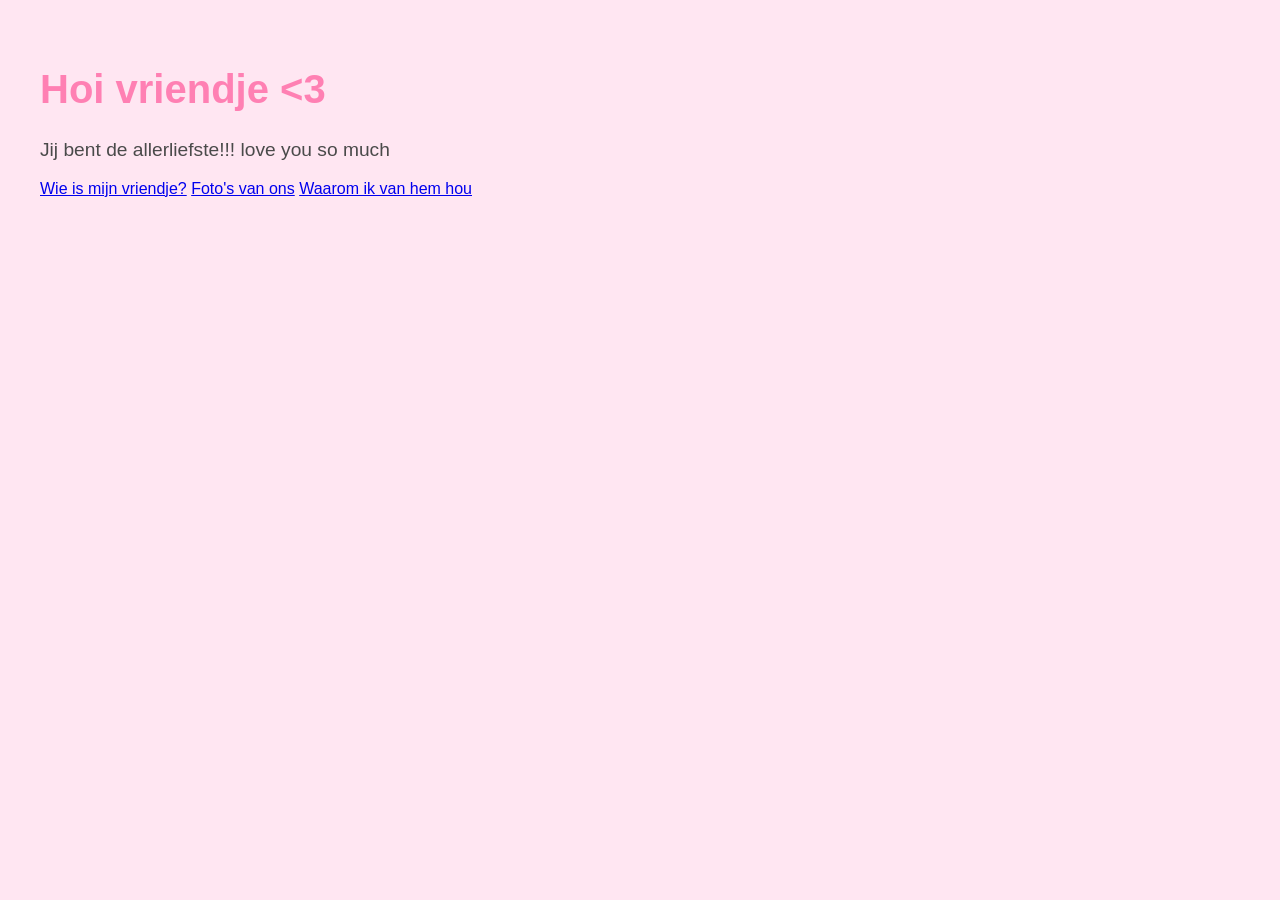
==== index.html @ fbab8a8b "Update index.html" ====
<!DOCTYPE html>
<html lang="nl">
<head>
    <meta charset="UTF-8">
    <title>Home</title>
    <link rel="stylesheet" href="main.css">
</head>

<body>

    <h1>Hoi vriendje <3 </h1>

    <p>
        Jij bent de allerliefste!!! 
        love you so much
    </p>

    <!-- HARTJES-KNOPEN LINKSONDER -->
    <div class="knoppenbalk">
        <a href="justin.html" class="hartknop">Wie is mijn vriendje?</a>
        <a href="fotos.html" class="hartknop">Foto's van ons</a>
        <a href="waarom ly.html" class="hartknop">Waarom ik van hem hou</a>
    </div>

</body>
</html>
---- main.css ----
/* Achtergrond en basis */
body {
    background-color: #ffe6f2;
    font-family: "Arial", sans-serif;
    margin: 0;
    padding: 40px;
    color: #4a4a4a;
}

/* Titelstijl */
h1 {
    color: #ff80b3;
    text-align: left;
    font-size: 2.5rem;
}

/* Tekststijl */
p {
    text-align: left;
    font-size: 1.2rem;
}

/* Knop op de homepagina */
.knop {
    display: inline-block;
    background-color: #ff80b3;
    color: white;
    padding: 12px 20px;
    border-radius: 8px;
    text-decoration: none;
    font-size: 1.2rem;
    margin-top: 20px;
    text-align: center;
}

.knop:hover {
    background-color: #ff4d94;
}

/* Layout voor de Justin-pagina */
.justin-pagina {
    display: flex;
    justify-content: space-between;
    align-items: flex-start;
    padding: 40px;
}

/* Linkerkant: tekst */
.justin-tekst {
    width: 55%;
}

/* Rechterkant: foto's */
.justin-fotos {
    width: 40%;
    text-align: right;
}

/* Terug-knop linksonder */
.terug {
    position: fixed;
    bottom: 20px;
    left: 20px;
    background-color: #ff80b3;
    color: white;
    padding: 10px 16px;
    border-radius: 8px;
    text-decoration: none;
    font-size: 1rem;
}

.terug:hover {
    background-color: #ff4d94;
}

/* Roze kader om de tekst */
.kader {
    border: 4px solid #ff80b3;
    background-color: #ffd9ec;
    padding: 20px;
    border-radius: 12px;
    box-shadow: 0 0 10px rgba(255, 128, 179, 0.4);
}
.justin-fotos {
    display: flex;
    flex-direction: column;
    align-items: flex-end;
}

.justin-foto {
    width: 250px;          /* allemaal even breed */
    height: 250px;         /* allemaal even hoog */
    object-fit: cover;     /* foto wordt mooi bijgesneden */
    border-radius: 12px;
    margin-bottom: 20px;
    border: 4px solid #ff80b3;
}
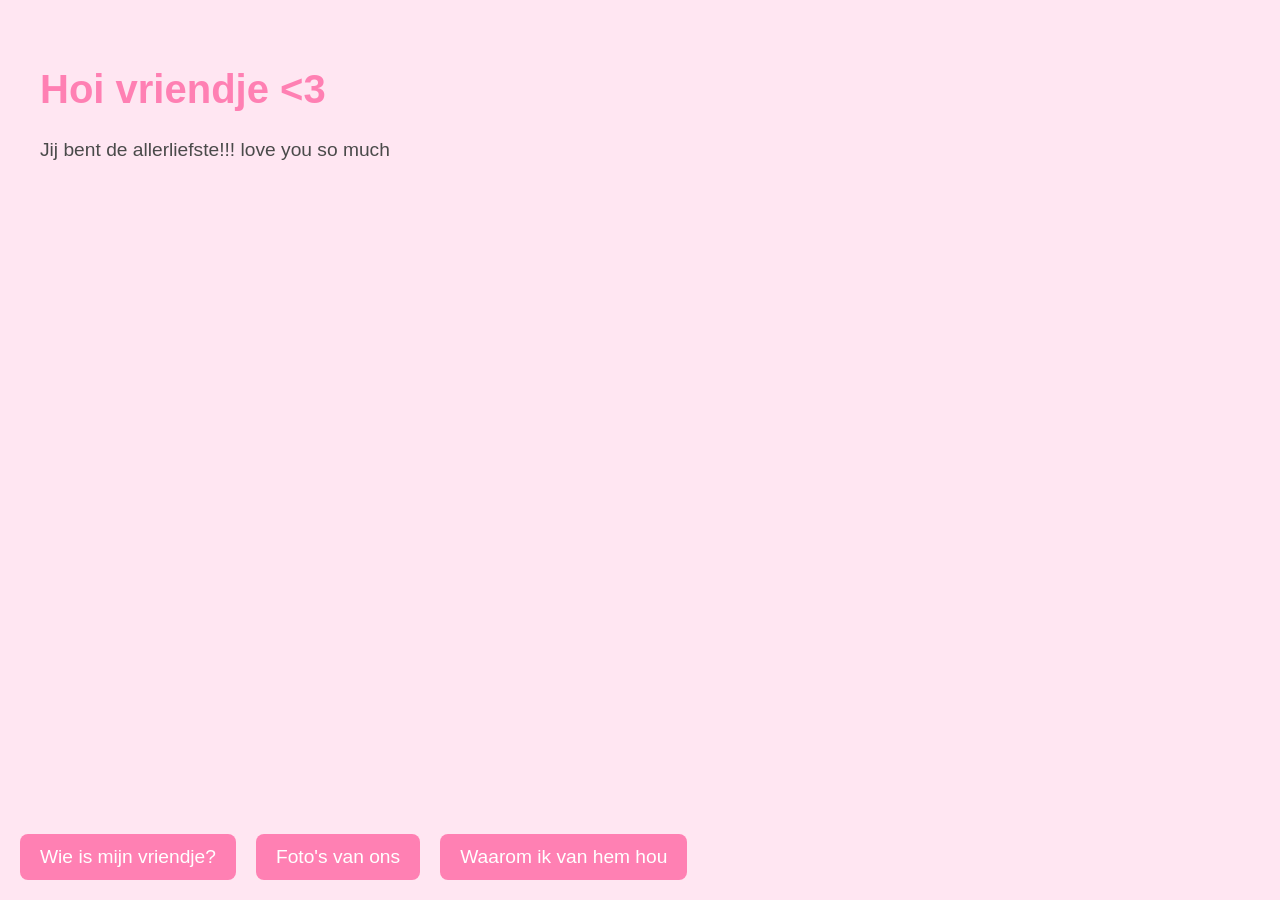
==== commit e8510208: "Update index.html" ====
--- a/index.html
+++ b/index.html
@@ -17,9 +17,9 @@
 
     <!-- HARTJES-KNOPEN LINKSONDER -->
     <div class="knoppenbalk">
-        <a href="justin.html" class="hartknop">Wie is mijn vriendje?</a>
-        <a href="fotos.html" class="hartknop">Foto's van ons</a>
-        <a href="waarom ly.html" class="hartknop">Waarom ik van hem hou</a>
+        <a href="justin.html" class="knop">Wie is mijn vriendje?</a>
+        <a href="fotos.html" class="knop">Foto's van ons</a>
+        <a href="waarom ly.html" class="knop">Waarom ik van hem hou</a>
     </div>
 
 </body>
--- a/main.css
+++ b/main.css
@@ -52,8 +52,18 @@
 
 /* Rechterkant: foto's */
 .justin-fotos {
-    width: 40%;
-    text-align: right;
+    display: flex;
+    flex-direction: column;
+    align-items: flex-end;
+}
+
+.justin-foto {
+    width: 250px;
+    height: 250px;
+    object-fit: cover;
+    border-radius: 12px;
+    margin-bottom: 20px;
+    border: 4px solid #ff80b3;
 }
 
 /* Terug-knop linksonder */
@@ -81,17 +91,54 @@
     border-radius: 12px;
     box-shadow: 0 0 10px rgba(255, 128, 179, 0.4);
 }
-.justin-fotos {
+
+/* Knoppenbalk linksonder */
+.knoppenbalk {
+    position: fixed;
+    bottom: 20px;
+    left: 20px;
     display: flex;
-    flex-direction: column;
-    align-items: flex-end;
+    gap: 20px;
 }
 
-.justin-foto {
-    width: 250px;          /* allemaal even breed */
-    height: 250px;         /* allemaal even hoog */
-    object-fit: cover;     /* foto wordt mooi bijgesneden */
-    border-radius: 12px;
-    margin-bottom: 20px;
-    border: 4px solid #ff80b3;
+/* Echte hartvorm-knoppen */
+.hartknop {
+    position: relative;
+    background-color: #ff80b3;
+    color: white;
+    padding: 18px 28px;
+    text-decoration: none;
+    font-size: 1rem;
+    font-weight: bold;
+    border-radius: 50px;
+    display: inline-block;
+    transition: transform 0.2s ease, background-color 0.2s ease;
 }
+
+/* De twee bovenste rondingen van het hart */
+.hartknop::before,
+.hartknop::after {
+    content: "";
+    position: absolute;
+    width: 28px;
+    height: 28px;
+    background-color: #ff80b3;
+    border-radius: 50%;
+    top: -14px;
+}
+
+/* Linker ronding */
+.hartknop::before {
+    left: 10px;
+}
+
+/* Rechter ronding */
+.hartknop::after {
+    right: 10px;
+}
+
+/* Hover-effect: schattige bounce */
+.hartknop:hover {
+    background-color: #ff4d94;
+    transform: scale(1.08);
+}
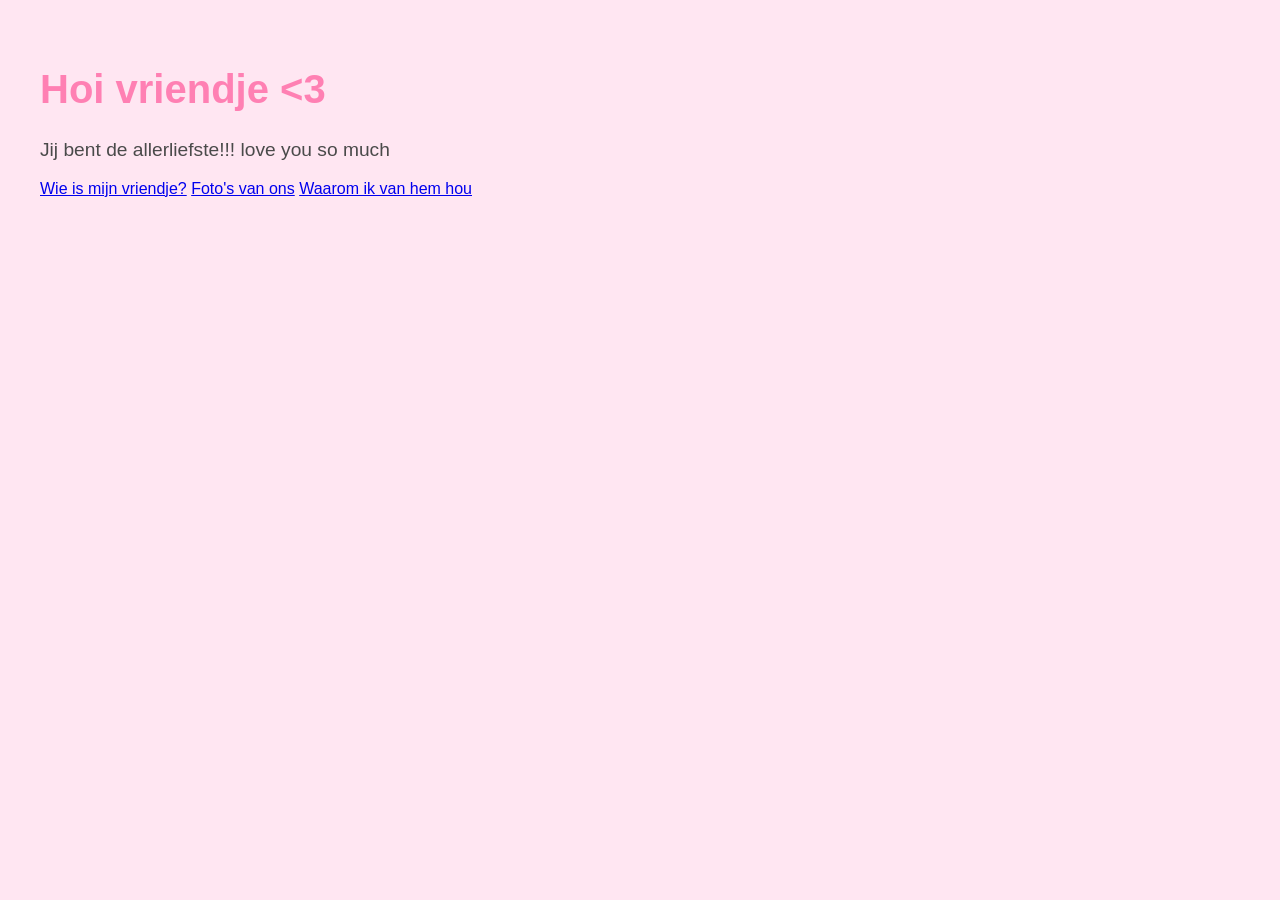
==== commit bb69a52e: "Update index.html" ====
--- a/index.html
+++ b/index.html
@@ -15,11 +15,11 @@
         love you so much
     </p>
 
-    <!-- HARTJES-KNOPEN LINKSONDER -->
-    <div class="knoppenbalk">
-        <a href="justin.html" class="knop">Wie is mijn vriendje?</a>
-        <a href="fotos.html" class="knop">Foto's van ons</a>
-        <a href="waarom ly.html" class="knop">Waarom ik van hem hou</a>
+    <!-- KNOPPEN ONDER -->
+    <div class="knoppen-midden">
+        <a href="justin.html" class="onderknop">Wie is mijn vriendje?</a>
+        <a href="fotos.html" class="onderknop">Foto's van ons</a>
+        <a href="waarom ly.html" class="onderknop">Waarom ik van hem hou</a>
     </div>
 
 </body>
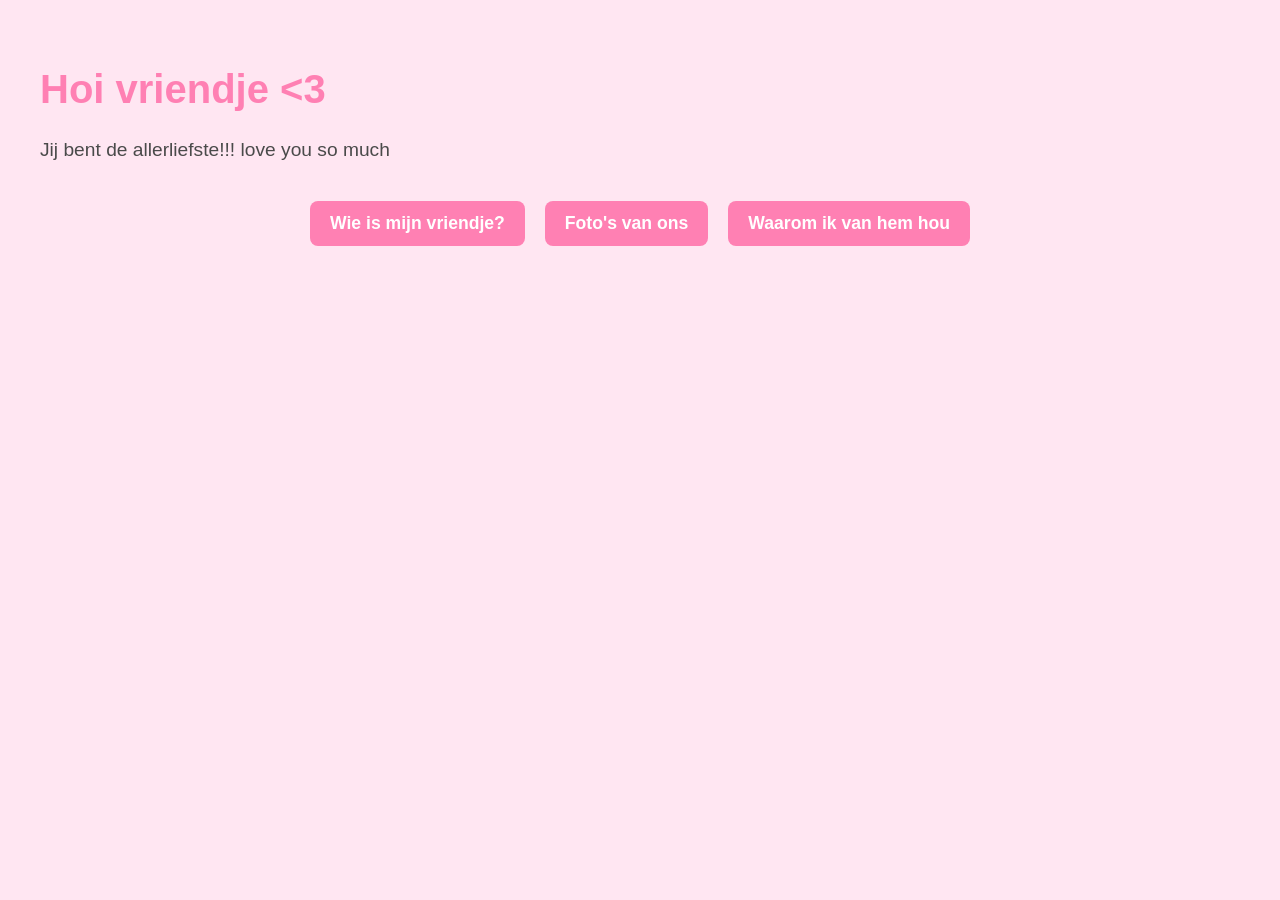
==== commit 6fae96df: "Update index.html" ====
--- a/index.html
+++ b/index.html
@@ -8,14 +8,14 @@
 
 <body>
 
-    <h1>Hoi vriendje <3 </h1>
+    <h1>Hoi vriendje &lt;3</h1>
 
     <p>
         Jij bent de allerliefste!!! 
         love you so much
     </p>
 
-    <!-- KNOPPEN ONDER -->
+    <!-- GECENTREERDE KNOPPEN -->
     <div class="knoppen-midden">
         <a href="justin.html" class="onderknop">Wie is mijn vriendje?</a>
         <a href="fotos.html" class="onderknop">Foto's van ons</a>
--- a/main.css
+++ b/main.css
@@ -18,23 +18,6 @@
 p {
     text-align: left;
     font-size: 1.2rem;
-}
-
-/* Knop op de homepagina */
-.knop {
-    display: inline-block;
-    background-color: #ff80b3;
-    color: white;
-    padding: 12px 20px;
-    border-radius: 8px;
-    text-decoration: none;
-    font-size: 1.2rem;
-    margin-top: 20px;
-    text-align: center;
-}
-
-.knop:hover {
-    background-color: #ff4d94;
 }
 
 /* Layout voor de Justin-pagina */
@@ -92,53 +75,27 @@
     box-shadow: 0 0 10px rgba(255, 128, 179, 0.4);
 }
 
-/* Knoppenbalk linksonder */
-.knoppenbalk {
-    position: fixed;
-    bottom: 20px;
-    left: 20px;
+/* GECENTREERDE KNOPPEN OP DE HOME */
+.knoppen-midden {
     display: flex;
+    justify-content: center;
     gap: 20px;
+    margin-top: 40px;
 }
 
-/* Echte hartvorm-knoppen */
-.hartknop {
-    position: relative;
+/* Normale roze knoppen */
+.onderknop {
     background-color: #ff80b3;
     color: white;
-    padding: 18px 28px;
+    padding: 12px 20px;
+    border-radius: 8px;
     text-decoration: none;
-    font-size: 1rem;
+    font-size: 1.1rem;
     font-weight: bold;
-    border-radius: 50px;
-    display: inline-block;
-    transition: transform 0.2s ease, background-color 0.2s ease;
+    transition: background-color 0.2s ease, transform 0.2s ease;
 }
 
-/* De twee bovenste rondingen van het hart */
-.hartknop::before,
-.hartknop::after {
-    content: "";
-    position: absolute;
-    width: 28px;
-    height: 28px;
-    background-color: #ff80b3;
-    border-radius: 50%;
-    top: -14px;
+.onderknop:hover {
+    background-color: #ff4d94;
+    transform: scale(1.05);
 }
-
-/* Linker ronding */
-.hartknop::before {
-    left: 10px;
-}
-
-/* Rechter ronding */
-.hartknop::after {
-    right: 10px;
-}
-
-/* Hover-effect: schattige bounce */
-.hartknop:hover {
-    background-color: #ff4d94;
-    transform: scale(1.08);
-}
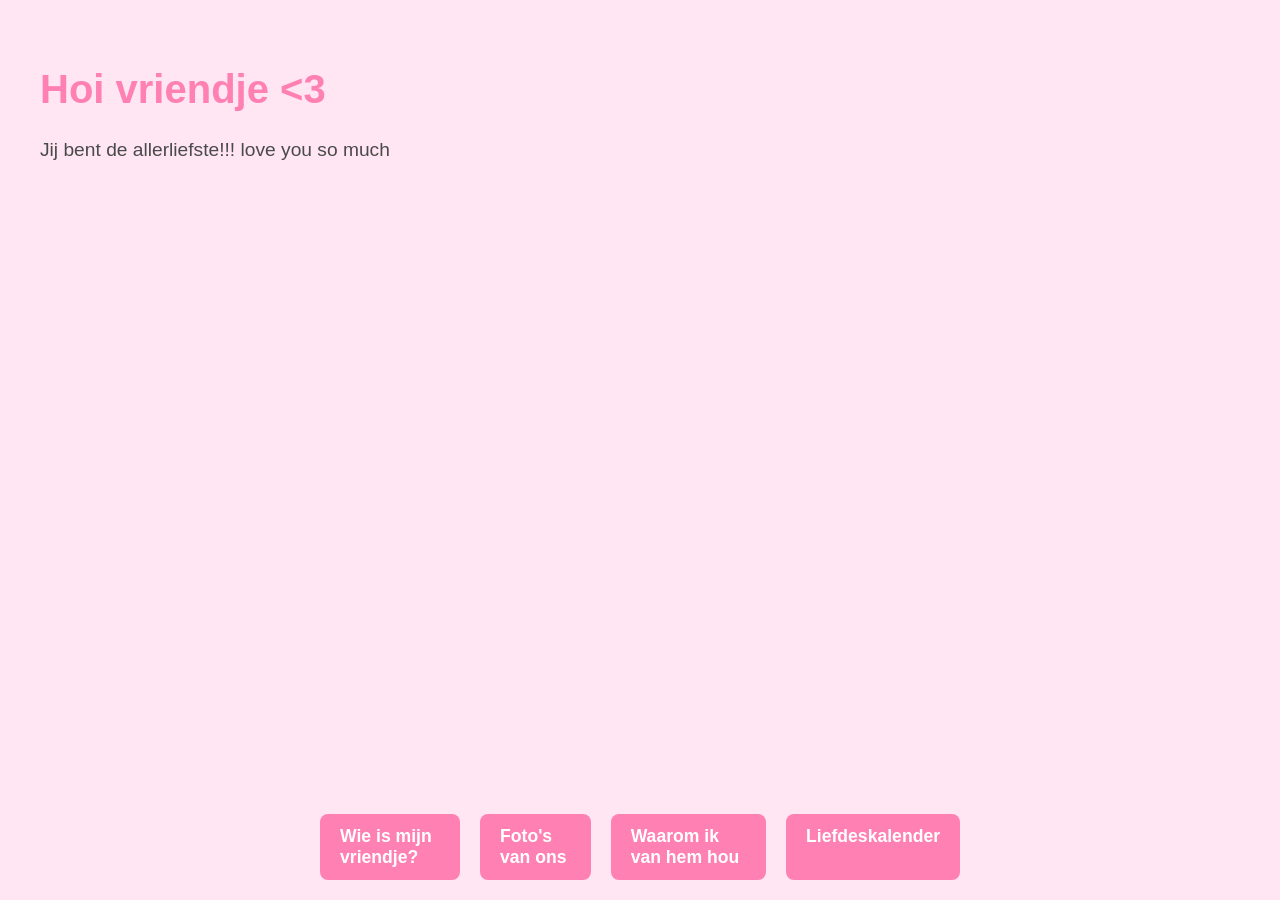
==== commit f1c42b8f: "Add link to Liefdeskalender in index.html" ====
--- a/index.html
+++ b/index.html
@@ -20,6 +20,7 @@
         <a href="justin.html" class="onderknop">Wie is mijn vriendje?</a>
         <a href="fotos.html" class="onderknop">Foto's van ons</a>
         <a href="waarom ly.html" class="onderknop">Waarom ik van hem hou</a>
+        <a href="calendar.html" class="onderknop">Liefdeskalender</a>
     </div>
 
 </body>
--- a/main.css
+++ b/main.css
@@ -75,12 +75,14 @@
     box-shadow: 0 0 10px rgba(255, 128, 179, 0.4);
 }
 
-/* GECENTREERDE KNOPPEN OP DE HOME */
+/* KNOPPEN ONDERAAN EN GECENTREERD */
 .knoppen-midden {
+    position: fixed;
+    bottom: 20px;
+    left: 50%;
+    transform: translateX(-50%);
     display: flex;
-    justify-content: center;
     gap: 20px;
-    margin-top: 40px;
 }
 
 /* Normale roze knoppen */
@@ -99,3 +101,87 @@
     background-color: #ff4d94;
     transform: scale(1.05);
 }
+
+/* FOTO GRID — 5 naast elkaar, gecentreerd */
+.foto-grid {
+    display: grid;
+    grid-template-columns: repeat(5, 1fr);
+    gap: 30px;
+    justify-items: center;
+    margin-top: 40px;
+}
+
+/* POLAROID STIJL */
+.polaroid {
+    width: 180px;
+    height: 230px;
+    object-fit: cover;
+    background: white;
+    padding: 12px 12px 30px 12px;
+    border-radius: 6px;
+    box-shadow: 0 8px 15px rgba(0,0,0,0.25);
+    transform: rotate(-2deg);
+    transition: transform 0.3s ease, box-shadow 0.3s ease;
+}
+
+.polaroid:nth-child(2) { transform: rotate(2deg); }
+.polaroid:nth-child(3) { transform: rotate(-1deg); }
+.polaroid:nth-child(4) { transform: rotate(1deg); }
+.polaroid:nth-child(5) { transform: rotate(-3deg); }
+.polaroid:nth-child(6) { transform: rotate(3deg); }
+.polaroid:nth-child(7) { transform: rotate(-2deg); }
+.polaroid:nth-child(8) { transform: rotate(1deg); }
+.polaroid:nth-child(9) { transform: rotate(-1deg); }
+.polaroid:nth-child(10) { transform: rotate(2deg); }
+
+.polaroid:hover {
+    transform: rotate(0deg) scale(1.08);
+    box-shadow: 0 12px 25px rgba(0,0,0,0.35);
+}
+
+/* KALENDER GRID */
+.calendar {
+    display: grid;
+    grid-template-columns: repeat(7, 1fr);
+    gap: 15px;
+    margin-top: 30px;
+}
+
+/* Dag-vakjes */
+.day {
+    background-color: #ffb3d9;
+    border: 3px solid #ff80b3;
+    border-radius: 10px;
+    padding: 20px;
+    text-align: center;
+    font-size: 1.4rem;
+    font-weight: bold;
+    cursor: pointer;
+    transition: 0.2s;
+}
+
+/* Gelockte dagen */
+.day.locked {
+    background-color: #ffd9ec;
+    color: #aaaaaa;
+    cursor: not-allowed;
+    opacity: 0.6;
+}
+
+/* Hover op open dagen */
+.day:not(.locked):hover {
+    background-color: #ff80b3;
+    transform: scale(1.05);
+}
+
+/* Bericht popup */
+.message-box {
+    margin-top: 30px;
+    padding: 20px;
+    background: white;
+    border: 3px solid #ff80b3;
+    border-radius: 10px;
+    font-size: 1.3rem;
+    display: none;
+    box-shadow: 0 0 10px rgba(255, 128, 179, 0.4);
+}
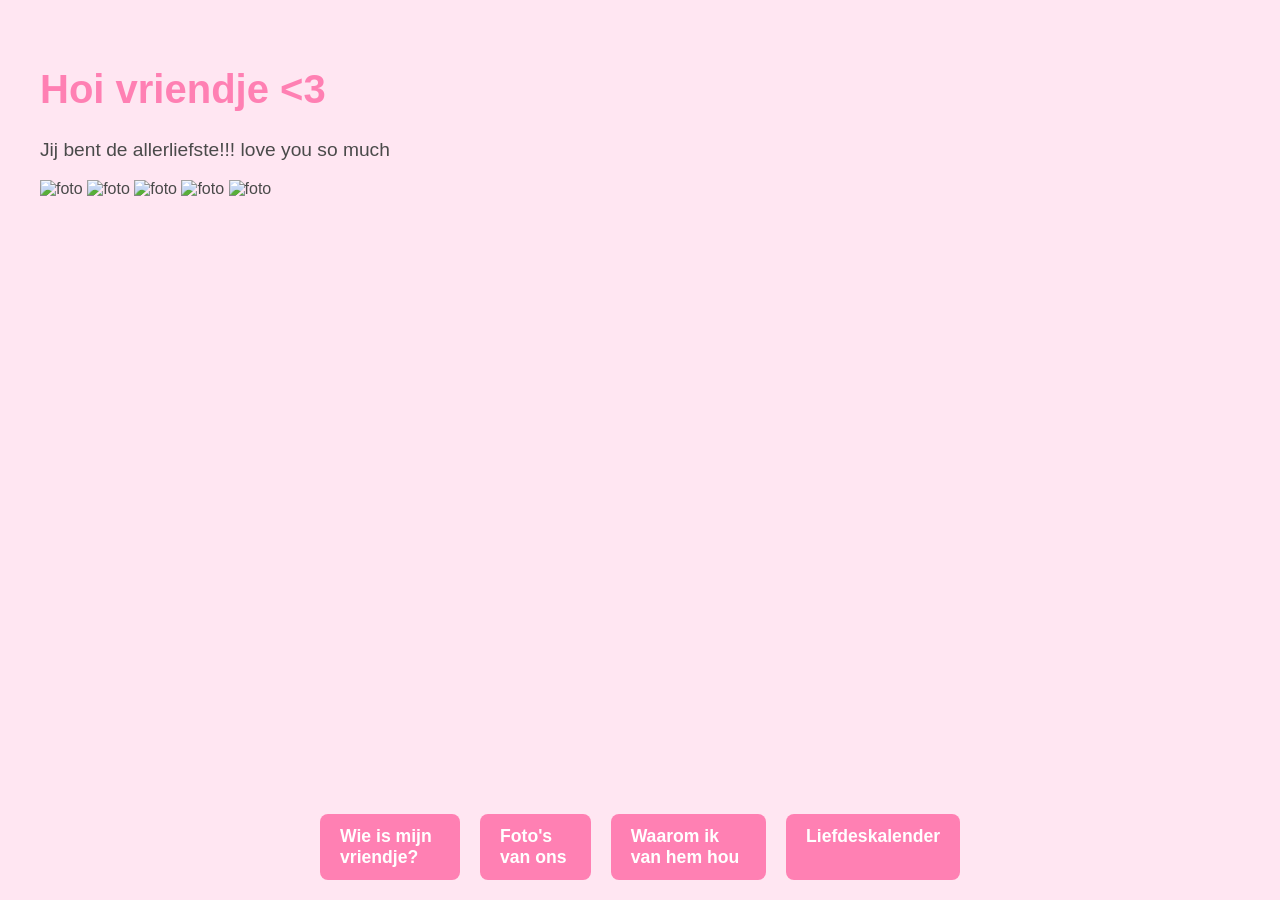
==== commit 175a34d4: "Add image collage section to index.html" ====
--- a/index.html
+++ b/index.html
@@ -15,7 +15,16 @@
         love you so much
     </p>
 
-    <!-- GECENTREERDE KNOPPEN -->
+    <!-- GROTE COLLAGE -->
+    <div class="collage">
+        <img src="cute1.jpg" alt="foto">
+        <img src="cute2.jpg" alt="foto">
+        <img src="cute3.jpg" alt="foto">
+        <img src="cute4.jpg" alt="foto">
+        <img src="cute5.jpg" alt="foto">
+    </div>
+
+    <!-- KNOPPEN ONDERAAN -->
     <div class="knoppen-midden">
         <a href="justin.html" class="onderknop">Wie is mijn vriendje?</a>
         <a href="fotos.html" class="onderknop">Foto's van ons</a>
--- a/main.css
+++ b/main.css
@@ -149,28 +149,34 @@
 
 /* Dag-vakjes */
 .day {
-    background-color: #ffb3d9;
-    border: 3px solid #ff80b3;
+    background-color: #ff80b3;
+    border: 3px solid #ff4d94;
     border-radius: 10px;
-    padding: 20px;
+    padding: 25px;
     text-align: center;
+
+    /* WITTE DATUMTEKST */
     font-size: 1.4rem;
     font-weight: bold;
+    color: #ffffff !important;
+
     cursor: pointer;
     transition: 0.2s;
+    line-height: 1.3;
 }
 
 /* Gelockte dagen */
 .day.locked {
-    background-color: #ffd9ec;
-    color: #aaaaaa;
+    background-color: #ffb3d9;
+    border-color: #ff80b3;
+    opacity: 0.7;
     cursor: not-allowed;
-    opacity: 0.6;
+    color: #ffffff !important;
 }
 
 /* Hover op open dagen */
 .day:not(.locked):hover {
-    background-color: #ff80b3;
+    background-color: #ff4d94;
     transform: scale(1.05);
 }
 
@@ -185,3 +191,24 @@
     display: none;
     box-shadow: 0 0 10px rgba(255, 128, 179, 0.4);
 }
+
+/* Vallende regenboog-hartjes */
+.heart {
+    position: fixed;
+    top: -20px;
+    font-size: 25px;
+    animation: fall 1s linear forwards;
+    pointer-events: none;
+    z-index: 9999;
+}
+
+@keyframes fall {
+    0% {
+        transform: translateY(0) rotate(0deg);
+        opacity: 1;
+    }
+    100% {
+        transform: translateY(100vh) rotate(360deg);
+        opacity: 0;
+    }
+}
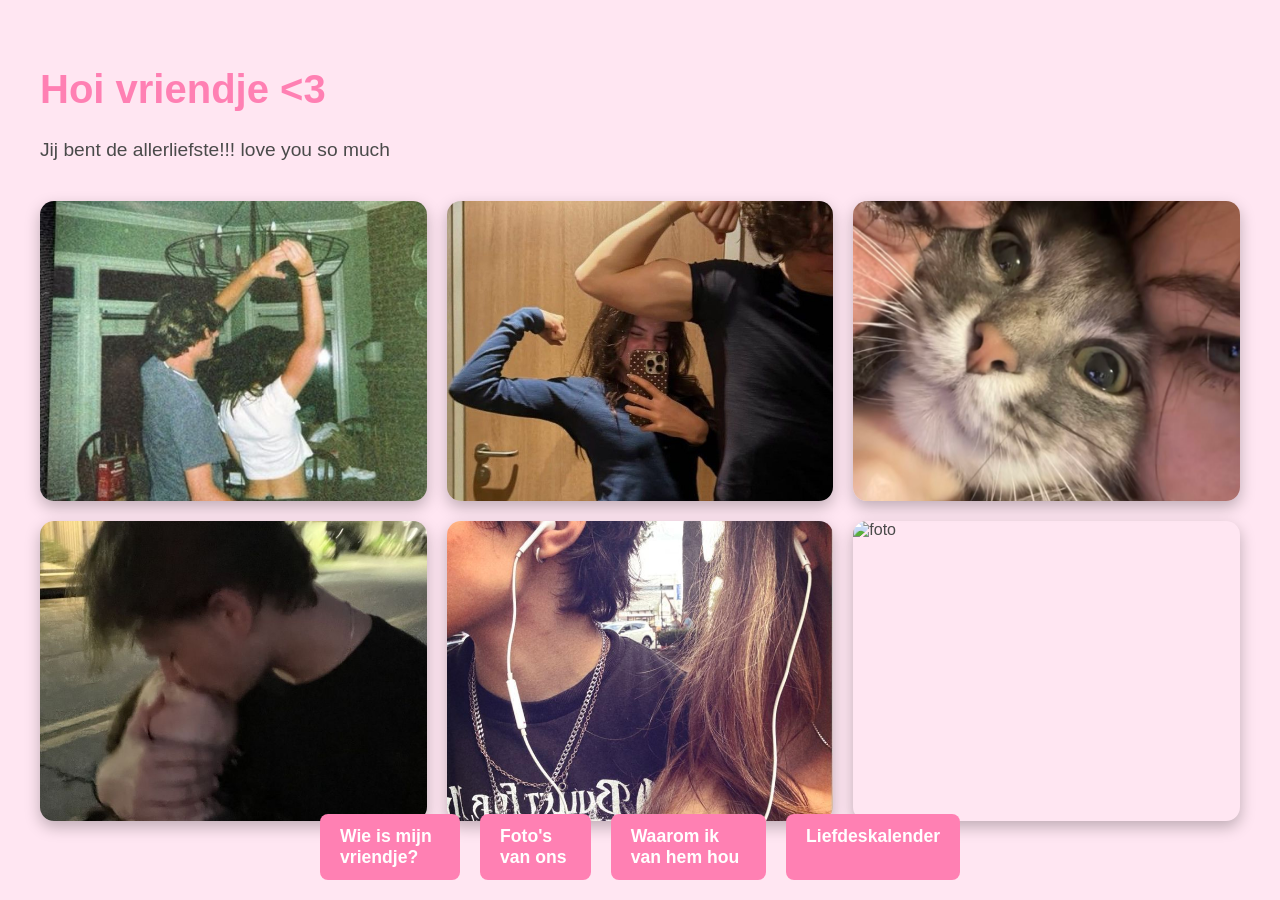
==== commit 648e44c2: "Add cute6.jpg image to index.html" ====
--- a/index.html
+++ b/index.html
@@ -22,6 +22,7 @@
         <img src="cute3.jpg" alt="foto">
         <img src="cute4.jpg" alt="foto">
         <img src="cute5.jpg" alt="foto">
+        <img src="cute6.jpg" alt="foto">
     </div>
 
     <!-- KNOPPEN ONDERAAN -->
--- a/main.css
+++ b/main.css
@@ -212,3 +212,41 @@
         opacity: 0;
     }
 }
+
+/* GROTE COLLAGE OP HOME */
+.collage {
+    width: 100%;
+    margin-top: 40px;
+    display: grid;
+    grid-template-columns: repeat(3, 1fr); /* 3 brede kolommen */
+    gap: 20px;
+    justify-items: center;
+}
+
+.collage img {
+    width: 100%;
+    height: 300px;
+    object-fit: cover;
+    border-radius: 14px;
+    box-shadow: 0 6px 15px rgba(0,0,0,0.25);
+    transition: transform 0.3s ease, box-shadow 0.3s ease;
+}
+
+.collage img:hover {
+    transform: scale(1.06);
+    box-shadow: 0 10px 25px rgba(0,0,0,0.35);
+}
+
+/* Tablet */
+@media (max-width: 900px) {
+    .collage {
+        grid-template-columns: repeat(2, 1fr);
+    }
+}
+
+/* Telefoon */
+@media (max-width: 600px) {
+    .collage {
+        grid-template-columns: 1fr;
+    }
+}
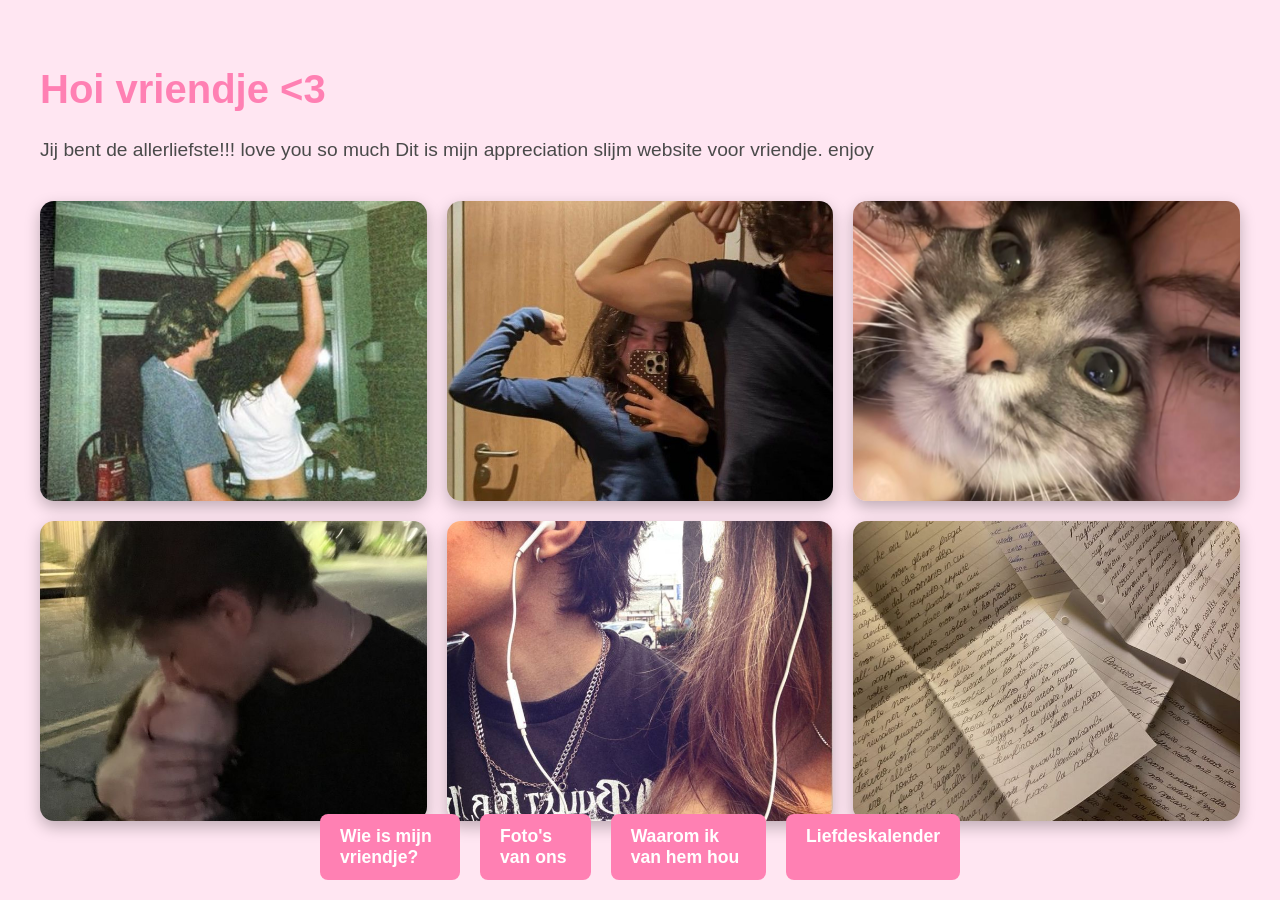
==== commit d825a297: "Add appreciation message to index.html" ====
--- a/index.html
+++ b/index.html
@@ -13,6 +13,7 @@
     <p>
         Jij bent de allerliefste!!! 
         love you so much
+        Dit is mijn appreciation slijm website voor vriendje. enjoy
     </p>
 
     <!-- GROTE COLLAGE -->
